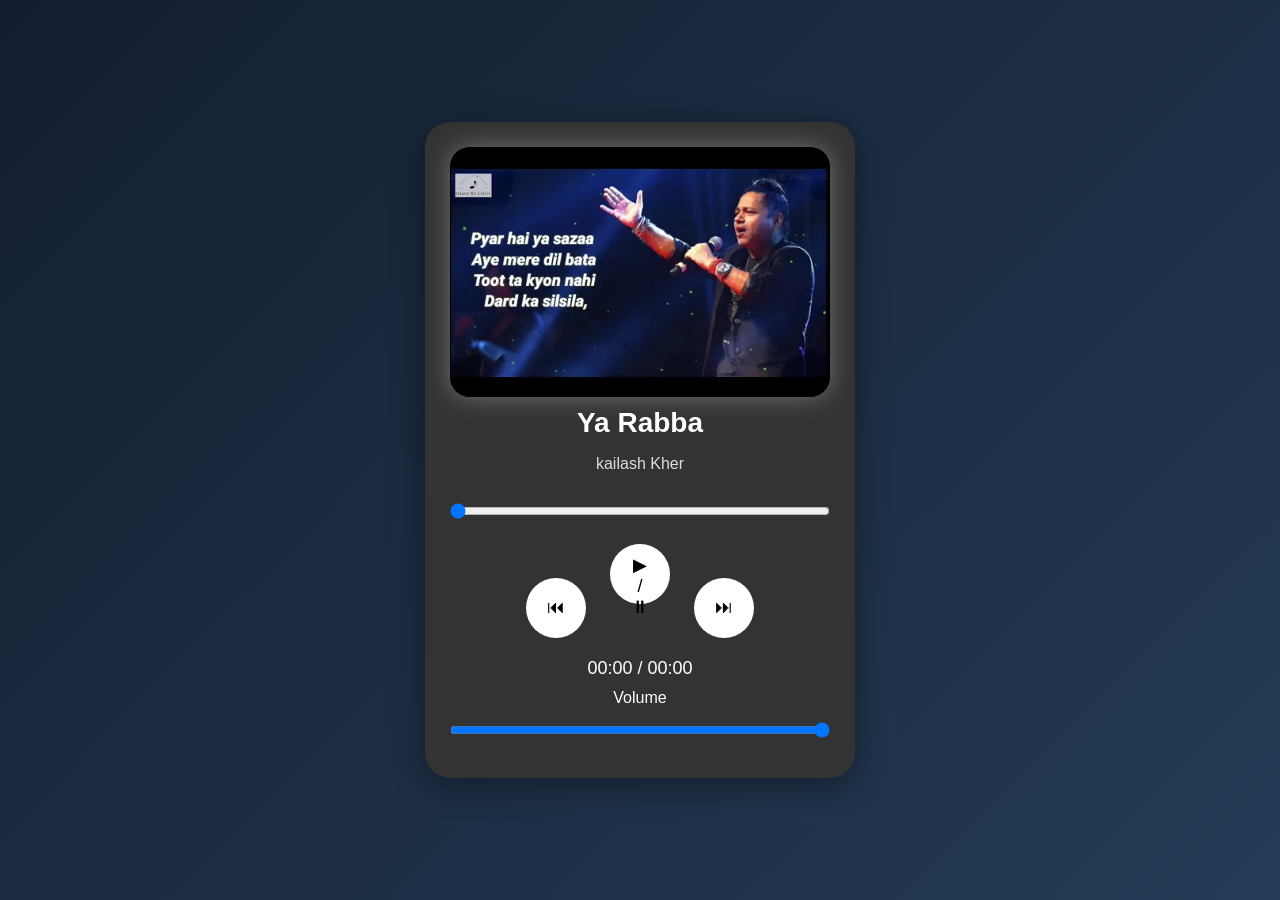
==== index.html @ 3ae0189b "Rename indexm.html to index.html" ====
<!DOCTYPE html>
<html>
<head>
    <title>Music Player</title>
    <link rel="stylesheet" href="stylem.css">
</head>
<body>

<div class="player">
    <img id="cover" src="song1.webp"alt="cover">
    
    <h2 id="title">Song 1</h2>
    <p id="artist">Artist 1</p>

    <audio id="audio"></audio>

    <input type="range" id="progress" value="0">

    <div class="controls">
        <button onclick="prevSong()">⏮</button>
        <button onclick="playPause()">▶ / ⏸</button>
        <button onclick="nextSong()">⏭</button>
    </div>

    <p id="duration">00:00 / 00:00</p>

    <label>Volume</label>
    <input type="range" id="volume" min="0" max="1" step="0.1" value="1">

</div>
<script src="scriptm.js"></script>

</body>
</html>
---- stylem.css ----
body{
    margin: 0;
    font-family: 'Segoe UI', sans-serif;
    background: linear-gradient(135deg,#141E30,#243B55);
    color:white;
    display:flex;
    justify-content:center;
    align-items:center;
    height:100vh;
}

.player{
    background:#333;
    backdrop-filter: blur(15px);
    color: white;
    padding:25px;
    box-shadow: 0 8px 32px rgba(0,0,0,0.4);
    border-radius:25px;
    width:380px;
    text-align:center;
}

.controls button{
    width: 60px;
    height: 60px;
    border: none;
    border-radius: 50%;
    padding:10px 20px;
    margin:10px;
    font-size:18px;
    cursor:pointer;
    background: white;
    transition: 0.3s;
}

.controls button:hover{
    transform: scale(1.1);
}

#duration{
    margin: 10px 0;
    font-size: 18px;
}

#title{
    margin: 10px 0 5px;
    font-size: 28px;
}

#artist{
    color: #ddd;
    margin-bottom: 15px;
}

#progress{
    width:100%;
    margin:15px 0;
}

#volume{
    width:100%;
     margin:15px 0;
}


#cover{
    width: 100%;
    height: 250px;
    object-fit: cover;
    object-position: center;
    border-radius: 20px;
    margin: 0 auto 0 auto;
    display: block;
    box-shadow: 0 0 25px rgba(255,255,255, 0.3);
}
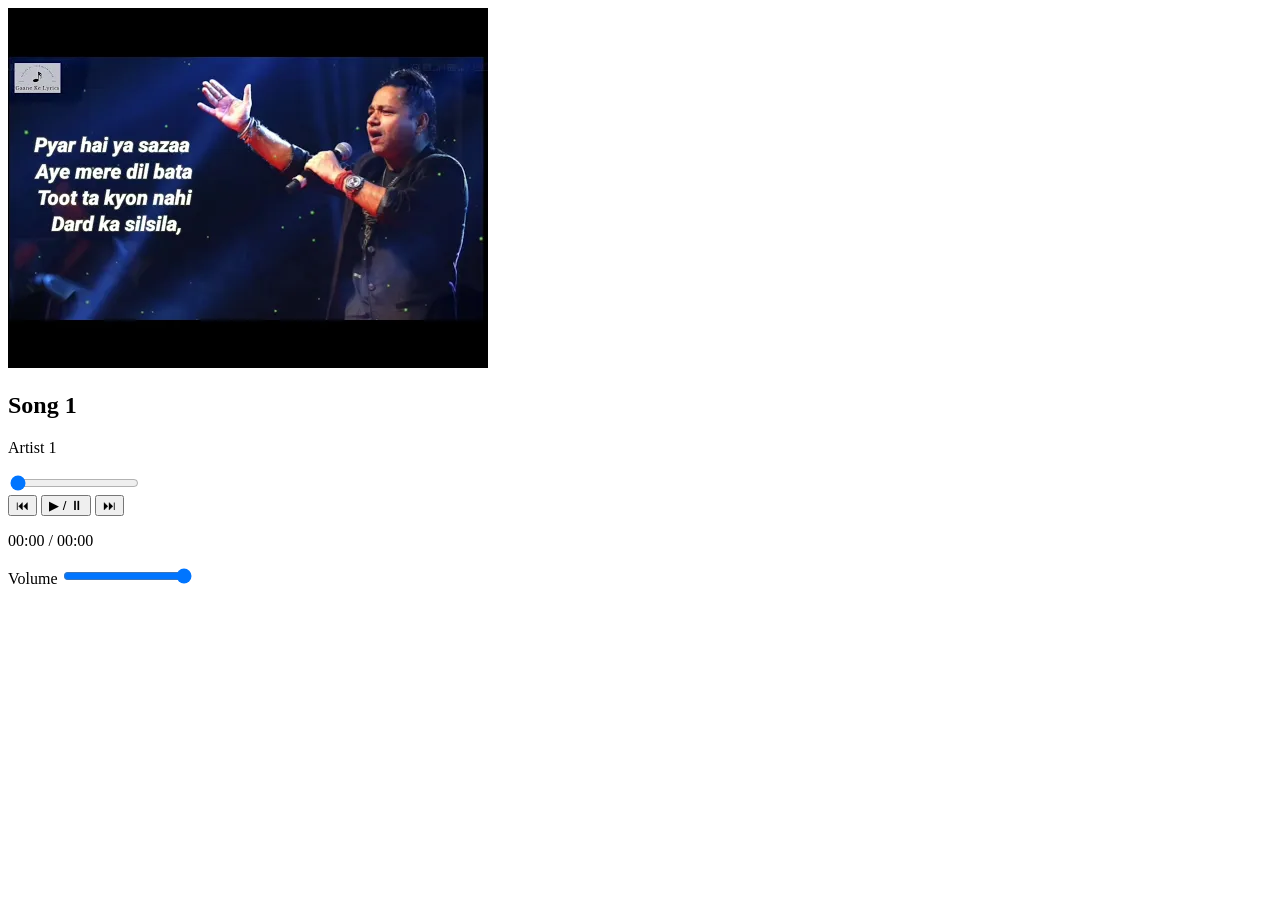
==== commit de62437c: "Fix HTML file and update stylesheet reference" ====
--- a/index.html
+++ b/index.html
@@ -2,7 +2,7 @@
 <html>
 <head>
     <title>Music Player</title>
-    <link rel="stylesheet" href="stylem.css">
+    <link rel="stylesheet" href="style.css">
 </head>
 <body>
 
@@ -28,7 +28,7 @@
     <input type="range" id="volume" min="0" max="1" step="0.1" value="1">
 
 </div>
-<script src="scriptm.js"></script>
+<script src="script.js"></script>
 
 </body>
 </html>
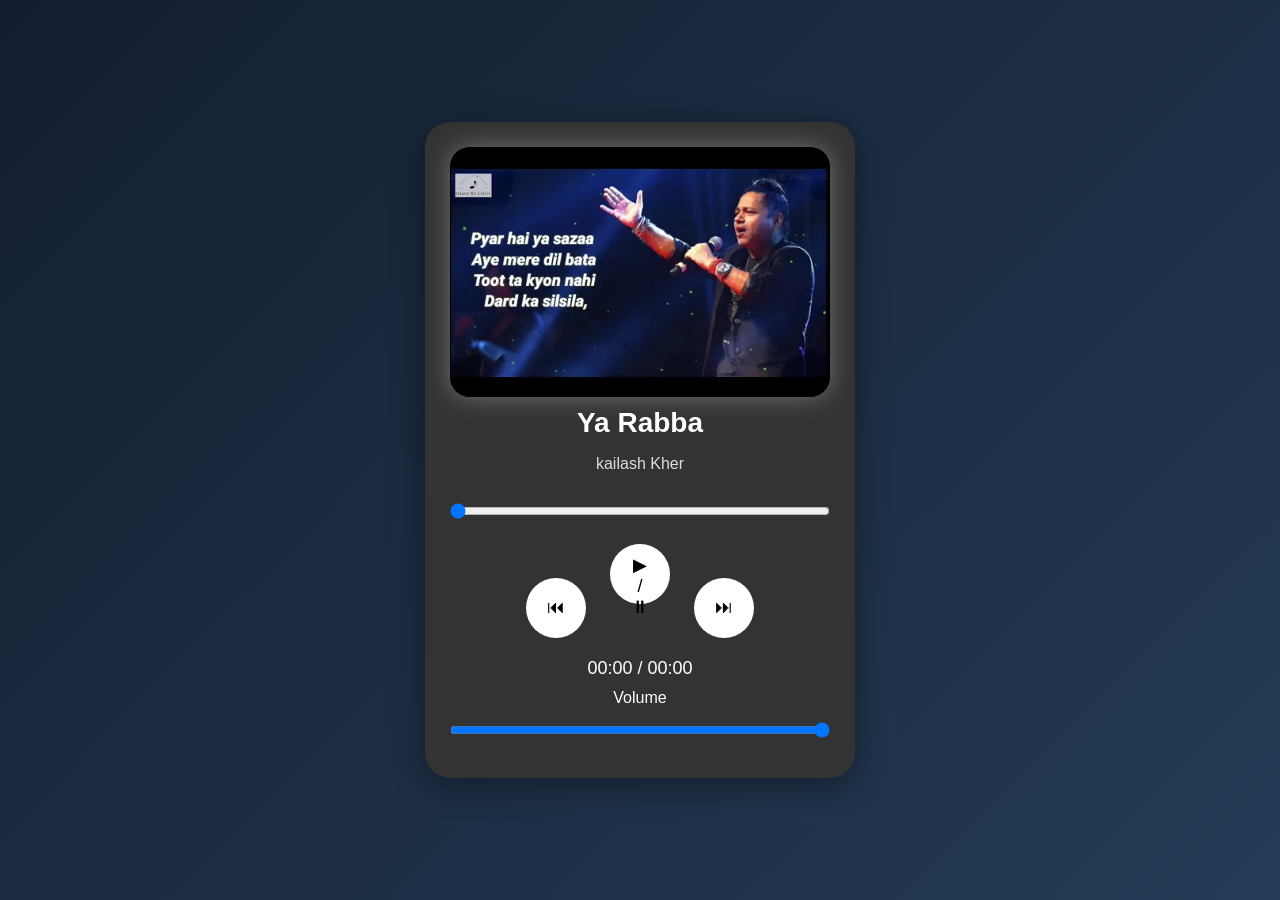
==== commit b8838f98: "Add files via upload" ====
--- a/index.html
+++ b/index.html
@@ -31,4 +31,4 @@
 <script src="script.js"></script>
 
 </body>
-</html>
+</html>
--- a/style.css
+++ b/style.css
@@ -0,0 +1,75 @@
+body{
+    margin: 0;
+    font-family: 'Segoe UI', sans-serif;
+    background: linear-gradient(135deg,#141E30,#243B55);
+    color:white;
+    display:flex;
+    justify-content:center;
+    align-items:center;
+    height:100vh;
+}
+
+.player{
+    background:#333;
+    backdrop-filter: blur(15px);
+    color: white;
+    padding:25px;
+    box-shadow: 0 8px 32px rgba(0,0,0,0.4);
+    border-radius:25px;
+    width:380px;
+    text-align:center;
+}
+
+.controls button{
+    width: 60px;
+    height: 60px;
+    border: none;
+    border-radius: 50%;
+    padding:10px 20px;
+    margin:10px;
+    font-size:18px;
+    cursor:pointer;
+    background: white;
+    transition: 0.3s;
+}
+
+.controls button:hover{
+    transform: scale(1.1);
+}
+
+#duration{
+    margin: 10px 0;
+    font-size: 18px;
+}
+
+#title{
+    margin: 10px 0 5px;
+    font-size: 28px;
+}
+
+#artist{
+    color: #ddd;
+    margin-bottom: 15px;
+}
+
+#progress{
+    width:100%;
+    margin:15px 0;
+}
+
+#volume{
+    width:100%;
+     margin:15px 0;
+}
+
+
+#cover{
+    width: 100%;
+    height: 250px;
+    object-fit: cover;
+    object-position: center;
+    border-radius: 20px;
+    margin: 0 auto 0 auto;
+    display: block;
+    box-shadow: 0 0 25px rgba(255,255,255, 0.3);
+}
